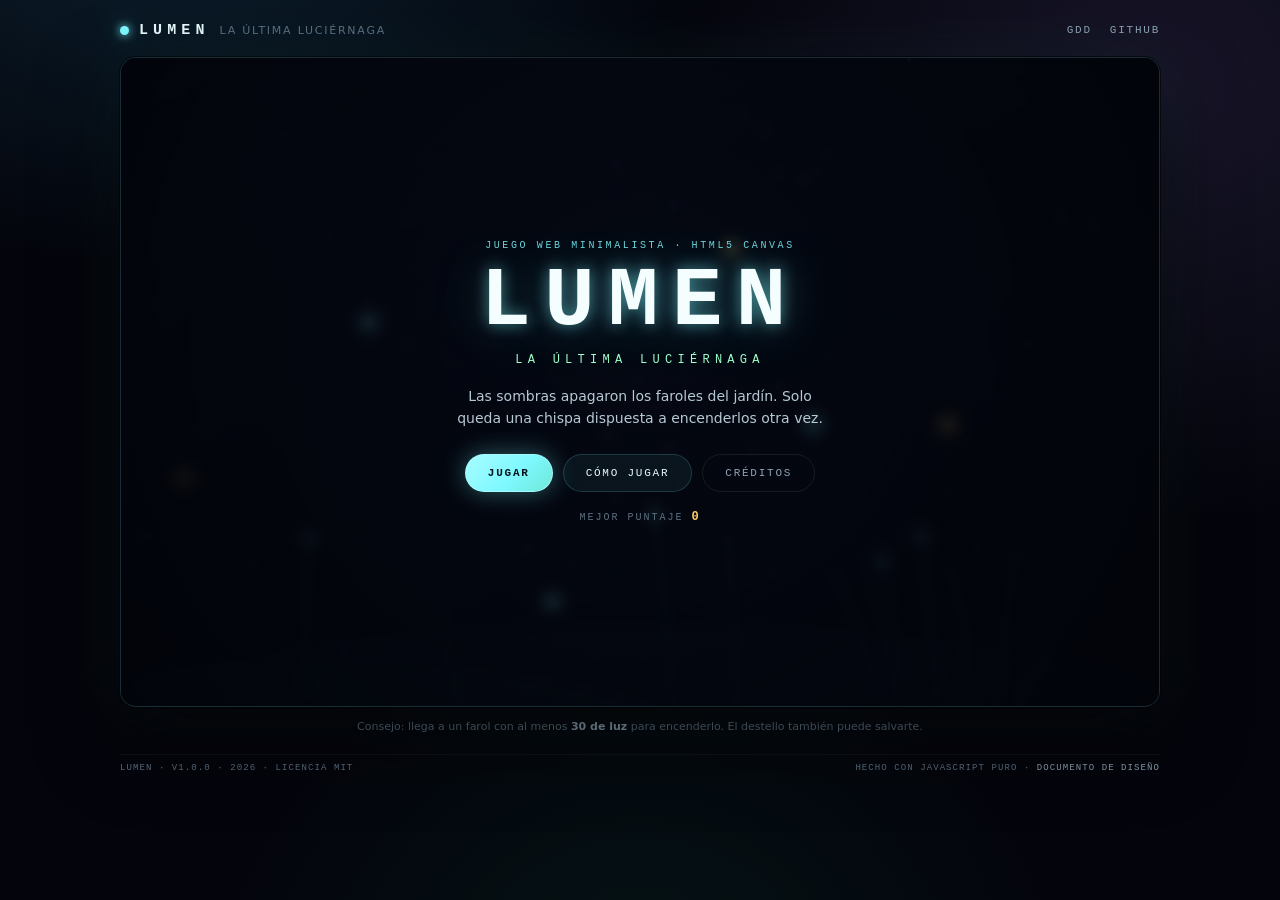
==== index.html @ 003d859f "feat: LUMEN jugable con Canvas 2D, niveles, puntaje y audio" ====
<!DOCTYPE html>
<html lang="es">
<head>
  <meta charset="utf-8">
  <meta name="viewport" content="width=device-width, initial-scale=1, viewport-fit=cover">
  <title>LUMEN — La última luciérnaga</title>
  <meta name="description" content="LUMEN es un juego web indie minimalista: guía a la última luciérnaga, recolecta luz y vuelve a encender los faroles del jardín. HTML5 Canvas + Web Audio, sin dependencias.">
  <meta name="theme-color" content="#04050c">
  <meta property="og:title" content="LUMEN — La última luciérnaga">
  <meta property="og:description" content="Un arcade minimalista hecho con JavaScript puro. Juega en línea, sin instalar nada.">
  <meta property="og:type" content="website">
  <link rel="icon" href="assets/favicon.svg" type="image/svg+xml">
  <link rel="stylesheet" href="css/style.css">
  <script>
    /* Modo captura: desactiva transiciones para tomas de documentación. */
    if (new URLSearchParams(location.search).has('capture')) {
      document.documentElement.classList.add('capture');
    }
  </script>
</head>
<body>
  <div class="page-glow" aria-hidden="true"></div>

  <main class="page">
    <header class="site-header">
      <div class="brand">
        <span class="brand-dot" aria-hidden="true"></span>
        <span class="brand-name">LUMEN</span>
        <span class="brand-sub">la última luciérnaga</span>
      </div>
      <nav class="site-nav" aria-label="Enlaces del proyecto">
        <a href="docs/GDD.md">GDD</a>
        <a id="repoLink" href="#" target="_blank" rel="noopener">GitHub</a>
      </nav>
    </header>

    <section class="stage">
      <div class="frame" id="frame">
        <canvas id="game" width="960" height="600" aria-label="Área de juego de LUMEN. Usa las flechas o WASD para mover la luciérnaga."></canvas>

        <div class="hud" id="hud" aria-hidden="false">
          <div class="hud-left">
            <span class="hud-level" id="hudLevel">NIVEL 1</span>
            <span class="hud-levelname" id="hudLevelName">Jardín de musgo</span>
          </div>
          <div class="hud-center">
            <div class="energy" id="energyBar" role="progressbar" aria-label="Luz" aria-valuemin="0" aria-valuemax="100" aria-valuenow="100">
              <div class="energy-fill" id="energyFill"></div>
            </div>
            <span class="energy-label" id="energyLabel">LUZ 100</span>
          </div>
          <div class="hud-right">
            <span class="hud-score" id="hudScore">0</span>
            <button class="icon-btn" id="muteBtn" type="button" aria-pressed="false">SONIDO SÍ</button>
            <button class="icon-btn" id="pauseBtn" type="button">PAUSA</button>
          </div>
        </div>

        <div class="hud-bottom">
          <div class="lanterns" id="lanterns" aria-label="Faroles encendidos"></div>
          <div class="combo" id="combo"></div>
        </div>

        <button class="dash-btn" id="dashBtn" type="button" aria-label="Usar destello">DESTELLO</button>

        <div class="overlay" id="overlay">
          <section class="panel" id="panel-menu">
            <p class="eyebrow">Juego web minimalista · HTML5 Canvas</p>
            <h1 class="title">LUMEN</h1>
            <p class="subtitle">La última luciérnaga</p>
            <p class="lede">Las sombras apagaron los faroles del jardín. Solo queda una chispa dispuesta a encenderlos otra vez.</p>
            <div class="menu-actions">
              <button class="btn primary" type="button" data-action="play">Jugar</button>
              <button class="btn" type="button" data-action="help">Cómo jugar</button>
              <button class="btn ghost" type="button" data-action="credits">Créditos</button>
            </div>
            <p class="best">Mejor puntaje <strong id="menuBest">0</strong></p>
          </section>

          <section class="panel wide" id="panel-help" hidden>
            <h2>Cómo jugar</h2>
            <p class="lede left">Eres <strong>Lumen</strong>, la última luciérnaga. Tu luz se consume sola: recoge chispas para mantenerla y enciende los <strong>3 faroles</strong> de cada nivel. Si tu luz llega a cero, el jardín se apaga contigo.</p>

            <div class="keys">
              <div><span class="key-label">Mover</span><span><kbd>W</kbd><kbd>A</kbd><kbd>S</kbd><kbd>D</kbd> o <kbd>↑</kbd><kbd>←</kbd><kbd>↓</kbd><kbd>→</kbd></span></div>
              <div><span class="key-label">Destello</span><span><kbd>Espacio</kbd> · cuesta 12 de luz y disipa sombras</span></div>
              <div><span class="key-label">Pausa</span><span><kbd>P</kbd> o <kbd>Esc</kbd></span></div>
              <div><span class="key-label">Sonido</span><span><kbd>M</kbd></span></div>
              <div><span class="key-label">Táctil</span><span>Arrastra el dedo para volar · botón <em>Destello</em></span></div>
            </div>

            <ul class="rules">
              <li>Recolectar una chispa suma <strong>+15 de luz</strong> y puntos según tu combo.</li>
              <li>Encender un farol cuesta <strong>30 de luz</strong>, otorga puntos y barre las sombras cercanas.</li>
              <li>Cada golpe de sombra te quita <strong>22 de luz</strong> y te empuja.</li>
              <li>El combo sube con cada chispa recogida en menos de 2.2 s (máximo ×9).</li>
            </ul>

            <div class="panel-actions">
              <button class="btn primary" type="button" data-action="play">Jugar</button>
              <button class="btn ghost" type="button" data-action="menu">Volver</button>
            </div>
          </section>

          <section class="panel" id="panel-credits" hidden>
            <p class="eyebrow">Créditos</p>
            <h2>LUMEN</h2>
            <p class="credit-name" id="creditName">Diego Alejandro Franco Partida</p>
            <p class="credit-role">Diseño, programación, arte vectorial y audio sintetizado</p>
            <ul class="credit-list">
              <li><strong>Motor:</strong> JavaScript puro + Canvas 2D + Web Audio API</li>
              <li><strong>Música y SFX:</strong> síntesis procedural en el navegador (sin archivos de audio)</li>
              <li><strong>Tipografía:</strong> tipografías del sistema (sin dependencias externas)</li>
              <li><strong>Inspiración:</strong> arcades minimalistas y la luz de las luciérnagas</li>
              <li><strong>Licencia:</strong> MIT · código abierto</li>
            </ul>
            <p class="credit-links">
              <a class="repo-link" href="#" target="_blank" rel="noopener">Repositorio</a>
              <span aria-hidden="true">·</span>
              <a class="pages-link" href="#" target="_blank" rel="noopener">Jugar en línea</a>
            </p>
            <div class="panel-actions">
              <button class="btn ghost" type="button" data-action="menu">Volver</button>
            </div>
          </section>

          <section class="panel" id="panel-pause" hidden>
            <p class="eyebrow">Pausa</p>
            <h2>El jardín espera</h2>
            <p class="lede">Nivel <strong id="pauseLevel">1</strong> · Puntos <strong id="pauseScore">0</strong></p>
            <div class="panel-actions">
              <button class="btn primary" type="button" data-action="resume">Continuar</button>
              <button class="btn" type="button" data-action="restart">Reiniciar partida</button>
              <button class="btn ghost" type="button" data-action="menu">Salir al menú</button>
            </div>
          </section>

          <section class="panel" id="panel-intro" hidden>
            <p class="eyebrow" id="introLevel">Nivel 1</p>
            <h2 id="introName">Jardín de musgo</h2>
            <p class="lede" id="introText">La luz vuelve poco a poco.</p>
            <p class="count" id="introCount">Comienza en 3…</p>
            <div class="panel-actions">
              <button class="btn primary" type="button" data-action="skipIntro">Empezar ya</button>
            </div>
          </section>

          <section class="panel" id="panel-clear" hidden>
            <p class="eyebrow">Nivel superado</p>
            <h2 id="clearTitle">El jardín respira</h2>
            <dl class="stats">
              <div><dt>Tiempo</dt><dd id="clearTime">0 s</dd></div>
              <div><dt>Bonus de tiempo</dt><dd id="clearTimeBonus">0</dd></div>
              <div><dt>Luz restante</dt><dd id="clearLightBonus">0</dd></div>
              <div><dt>Puntaje total</dt><dd id="clearScore">0</dd></div>
            </dl>
            <div class="panel-actions">
              <button class="btn primary" type="button" data-action="next" id="clearNext">Siguiente nivel</button>
            </div>
          </section>

          <section class="panel" id="panel-gameover" hidden>
            <p class="eyebrow">La noche ganó esta vez</p>
            <h2>Tu luz se apagó</h2>
            <p class="lede">Llegaste al nivel <strong id="overLevel">1</strong>. Las chispas seguirán ahí cuando vuelvas.</p>
            <dl class="stats">
              <div><dt>Puntaje</dt><dd id="overScore">0</dd></div>
              <div><dt>Récord</dt><dd id="overBest">0</dd></div>
            </dl>
            <div class="panel-actions">
              <button class="btn primary" type="button" data-action="restart">Reintentar</button>
              <button class="btn ghost" type="button" data-action="menu">Menú</button>
            </div>
          </section>

          <section class="panel" id="panel-victory" hidden>
            <p class="eyebrow">Final</p>
            <h2>El jardín vuelve a brillar</h2>
            <p class="lede">Cinco noches, quince faroles. Lumen no está sola: su luz quedó en cada rincón.</p>
            <dl class="stats">
              <div><dt>Puntaje final</dt><dd id="victoryScore">0</dd></div>
              <div><dt>Récord</dt><dd id="victoryBest">0</dd></div>
            </dl>
            <div class="panel-actions">
              <button class="btn primary" type="button" data-action="restart">Jugar otra vez</button>
              <button class="btn ghost" type="button" data-action="menu">Menú</button>
            </div>
          </section>
        </div>
      </div>

      <p class="stage-hint">Consejo: llega a un farol con al menos <strong>30 de luz</strong> para encenderlo. El destello también puede salvarte.<span class="rotate-hint">Gira el teléfono en horizontal para jugar con más espacio.</span></p>
    </section>

    <footer class="site-footer">
      <span>LUMEN · v1.0.0 · <span id="footerYear">2026</span> · Licencia MIT</span>
      <span>Hecho con JavaScript puro · <a href="docs/GDD.md">Documento de diseño</a></span>
    </footer>
  </main>

  <noscript>
    <p style="text-align:center;padding:24px">LUMEN necesita JavaScript para funcionar. Actívalo y recarga la página.</p>
  </noscript>

  <script src="js/config.js"></script>
  <script src="js/audio.js"></script>
  <script src="js/game.js"></script>
</body>
</html>
---- css/style.css ----
/* LUMEN — hoja de estilos
   Estética: noche, luz bioluminiscente, interfaz mínima. */

:root {
  --bg: #04050c;
  --bg-soft: #070b16;
  --ink: #e9fbff;
  --muted: #8ea4b6;
  --faint: #5c7182;
  --cyan: #7ef9ff;
  --mint: #9dffcb;
  --amber: #ffd166;
  --violet: #a78bfa;
  --rose: #ff7b9c;
  --line: rgba(126, 249, 255, 0.16);
  --line-soft: rgba(255, 255, 255, 0.08);
  --panel: rgba(5, 9, 19, 0.82);
  --mono: ui-monospace, SFMono-Regular, "SF Mono", Menlo, Consolas, "Liberation Mono", monospace;
  --sans: "Segoe UI", system-ui, -apple-system, "Helvetica Neue", Arial, sans-serif;
}

* { box-sizing: border-box; }

html { height: 100%; }

body {
  margin: 0;
  min-height: 100%;
  background: var(--bg);
  color: var(--ink);
  font-family: var(--sans);
  -webkit-font-smoothing: antialiased;
  overflow-x: hidden;
}

.page-glow {
  position: fixed;
  inset: 0;
  z-index: -1;
  background:
    radial-gradient(900px 600px at 15% -10%, rgba(56, 189, 248, 0.14), transparent 60%),
    radial-gradient(800px 700px at 90% 10%, rgba(167, 139, 250, 0.12), transparent 62%),
    radial-gradient(700px 600px at 50% 110%, rgba(16, 185, 129, 0.08), transparent 60%),
    var(--bg);
}

.page {
  width: 100%;
  max-width: 1080px;
  margin: 0 auto;
  padding: 22px 20px 36px;
  display: flex;
  flex-direction: column;
  gap: 18px;
}

/* ---------- Cabecera ---------- */

.site-header {
  display: flex;
  align-items: center;
  justify-content: space-between;
  gap: 16px;
  flex-wrap: wrap;
}

.brand {
  display: flex;
  align-items: baseline;
  gap: 10px;
  min-width: 0;
}

.brand-dot {
  width: 9px;
  height: 9px;
  border-radius: 50%;
  background: var(--cyan);
  box-shadow: 0 0 10px var(--cyan), 0 0 26px rgba(126, 249, 255, 0.55);
  align-self: center;
  animation: pulse 3.4s ease-in-out infinite;
}

.brand-name {
  font-family: var(--mono);
  font-size: 15px;
  letter-spacing: 0.34em;
  font-weight: 700;
}

.brand-sub {
  color: var(--faint);
  font-size: 11px;
  letter-spacing: 0.16em;
  text-transform: uppercase;
  white-space: nowrap;
}

.site-nav {
  display: flex;
  gap: 18px;
  font-family: var(--mono);
  font-size: 11px;
  letter-spacing: 0.16em;
  text-transform: uppercase;
}

.site-nav a,
.site-footer a {
  color: var(--muted);
  text-decoration: none;
  border-bottom: 1px solid transparent;
  transition: color 0.2s ease, border-color 0.2s ease;
}

.site-nav a:hover,
.site-nav a:focus-visible,
.site-footer a:hover,
.site-footer a:focus-visible {
  color: var(--cyan);
  border-color: rgba(126, 249, 255, 0.4);
}

/* ---------- Escenario ---------- */

.stage {
  display: flex;
  flex-direction: column;
  gap: 10px;
}

.frame {
  position: relative;
  width: 100%;
  aspect-ratio: 8 / 5;
  border-radius: 16px;
  overflow: hidden;
  border: 1px solid var(--line);
  background: #05060f;
  box-shadow:
    0 0 0 1px rgba(0, 0, 0, 0.55),
    0 30px 80px rgba(0, 0, 0, 0.6),
    0 0 70px rgba(126, 249, 255, 0.06);
  isolation: isolate;
}

#game {
  display: block;
  width: 100%;
  height: 100%;
  touch-action: none;
  cursor: crosshair;
}

/* ---------- HUD ---------- */

.hud,
.hud-bottom {
  position: absolute;
  left: 0;
  right: 0;
  z-index: 5;
  display: flex;
  align-items: center;
  gap: 14px;
  padding: 14px 16px;
  font-family: var(--mono);
  font-size: 11px;
  letter-spacing: 0.12em;
  text-transform: uppercase;
  color: var(--muted);
  opacity: 0;
  pointer-events: none;
  transition: opacity 0.35s ease;
}

.hud { top: 0; }
.hud-bottom { bottom: 0; justify-content: space-between; }

.frame.hud-on .hud,
.frame.hud-on .hud-bottom { opacity: 1; }

.hud-left {
  display: flex;
  flex-direction: column;
  gap: 3px;
  min-width: 118px;
}

.hud-level { color: var(--cyan); text-shadow: 0 0 12px rgba(126, 249, 255, 0.45); }
.hud-levelname { color: var(--faint); font-size: 10px; letter-spacing: 0.1em; }

.hud-center {
  flex: 1;
  display: flex;
  align-items: center;
  gap: 10px;
  justify-content: center;
  min-width: 0;
}

.energy {
  position: relative;
  width: min(300px, 42vw);
  height: 7px;
  border-radius: 999px;
  border: 1px solid rgba(126, 249, 255, 0.22);
  background: rgba(6, 14, 24, 0.8);
  overflow: hidden;
}

.energy-fill {
  position: absolute;
  inset: 0;
  transform-origin: left center;
  transform: scaleX(1);
  background: linear-gradient(90deg, #38bdf8, var(--cyan) 55%, var(--mint));
  box-shadow: 0 0 14px rgba(126, 249, 255, 0.65);
  transition: background 0.3s ease;
}

.energy.low .energy-fill {
  background: linear-gradient(90deg, #f97316, var(--rose));
  box-shadow: 0 0 14px rgba(255, 123, 156, 0.7);
  animation: pulse 0.9s ease-in-out infinite;
}

.energy-label { color: var(--faint); white-space: nowrap; font-size: 10px; }

.hud-right {
  display: flex;
  align-items: center;
  gap: 10px;
  justify-content: flex-end;
  min-width: 118px;
}

.hud-score {
  color: var(--amber);
  font-size: 14px;
  letter-spacing: 0.08em;
  text-shadow: 0 0 14px rgba(255, 209, 102, 0.35);
  font-variant-numeric: tabular-nums;
}

.icon-btn,
.dash-btn {
  font-family: var(--mono);
  font-size: 9px;
  letter-spacing: 0.1em;
  color: var(--muted);
  background: rgba(8, 15, 26, 0.66);
  border: 1px solid var(--line-soft);
  border-radius: 999px;
  padding: 6px 10px;
  cursor: pointer;
  pointer-events: auto;
  transition: color 0.2s ease, border-color 0.2s ease, background 0.2s ease;
}

.icon-btn:hover,
.icon-btn:focus-visible,
.dash-btn:hover,
.dash-btn:focus-visible {
  color: var(--cyan);
  border-color: rgba(126, 249, 255, 0.45);
  background: rgba(126, 249, 255, 0.08);
}

.hud .icon-btn { pointer-events: none; }
.frame.hud-on .hud .icon-btn { pointer-events: auto; }

.lanterns { display: flex; align-items: center; gap: 8px; }

.lanterns::before {
  content: "FAROLES";
  font-size: 9px;
  color: var(--faint);
  letter-spacing: 0.16em;
}

.dot {
  width: 9px;
  height: 9px;
  border-radius: 50%;
  border: 1px solid rgba(255, 209, 102, 0.4);
  background: transparent;
  transition: background 0.3s ease, box-shadow 0.3s ease;
}

.dot.lit {
  background: var(--amber);
  box-shadow: 0 0 10px var(--amber), 0 0 22px rgba(255, 209, 102, 0.5);
}

.combo {
  color: var(--amber);
  font-size: 12px;
  letter-spacing: 0.14em;
  opacity: 0;
  transform: translateY(4px);
  transition: opacity 0.2s ease, transform 0.2s ease;
  text-shadow: 0 0 16px rgba(255, 209, 102, 0.5);
}

.combo.on { opacity: 1; transform: translateY(0); }

.dash-btn {
  display: none;
  position: absolute;
  right: 16px;
  bottom: 48px;
  z-index: 7;
  width: 74px;
  height: 74px;
  border-radius: 50%;
  font-size: 9px;
  background: rgba(10, 22, 34, 0.75);
  border-color: rgba(126, 249, 255, 0.3);
  color: var(--cyan);
  touch-action: none;
  -webkit-user-select: none;
  user-select: none;
}

/* ---------- Overlays / paneles ---------- */

.overlay {
  position: absolute;
  inset: 0;
  z-index: 10;
  display: grid;
  place-items: center;
  padding: 22px;
  background: radial-gradient(circle at 50% 42%, rgba(6, 10, 22, 0.62), rgba(2, 4, 10, 0.93));
  -webkit-backdrop-filter: blur(4px);
  backdrop-filter: blur(4px);
  opacity: 0;
  visibility: hidden;
  transition: opacity 0.28s ease, visibility 0.28s ease;
}

.overlay.is-visible { opacity: 1; visibility: visible; }

.panel {
  width: min(520px, 100%);
  max-height: 100%;
  overflow-y: auto;
  text-align: center;
  padding: 8px 4px;
  animation: rise 0.35s ease both;
}

.panel.wide { width: min(620px, 100%); }

.eyebrow {
  margin: 0 0 12px;
  font-family: var(--mono);
  font-size: 10px;
  letter-spacing: 0.26em;
  text-transform: uppercase;
  color: var(--cyan);
  opacity: 0.85;
}

.title {
  margin: 0;
  font-family: var(--mono);
  font-size: clamp(44px, 9vw, 84px);
  line-height: 0.92;
  letter-spacing: 0.16em;
  font-weight: 700;
  color: #f4feff;
  text-shadow:
    0 0 16px rgba(126, 249, 255, 0.55),
    0 0 54px rgba(126, 249, 255, 0.28),
    0 0 120px rgba(126, 249, 255, 0.14);
}

.subtitle {
  margin: 12px 0 0;
  font-family: var(--mono);
  font-size: clamp(10px, 1.6vw, 12px);
  letter-spacing: 0.44em;
  text-transform: uppercase;
  color: var(--mint);
}

.lede {
  margin: 18px auto 0;
  max-width: 44ch;
  color: #b6c9d5;
  font-size: 14px;
  line-height: 1.6;
}

.lede.left { text-align: left; margin-left: 0; margin-right: 0; max-width: none; }
.lede strong { color: var(--ink); font-weight: 600; }

.panel h2 {
  margin: 0 0 10px;
  font-family: var(--mono);
  font-size: clamp(20px, 3.4vw, 28px);
  letter-spacing: 0.06em;
  color: var(--ink);
}

.menu-actions,
.panel-actions {
  display: flex;
  flex-wrap: wrap;
  justify-content: center;
  gap: 10px;
  margin-top: 24px;
}

.btn {
  display: inline-flex;
  align-items: center;
  justify-content: center;
  gap: 8px;
  padding: 12px 22px;
  border-radius: 999px;
  border: 1px solid var(--line);
  background: rgba(126, 249, 255, 0.06);
  color: var(--ink);
  font-family: var(--mono);
  font-size: 11px;
  letter-spacing: 0.16em;
  text-transform: uppercase;
  cursor: pointer;
  transition: transform 0.15s ease, background 0.2s ease, border-color 0.2s ease, box-shadow 0.2s ease;
}

.btn:hover,
.btn:focus-visible {
  background: rgba(126, 249, 255, 0.14);
  border-color: rgba(126, 249, 255, 0.5);
  box-shadow: 0 0 22px rgba(126, 249, 255, 0.16);
  transform: translateY(-1px);
}

.btn:active { transform: translateY(1px); }

.btn.primary {
  background: linear-gradient(135deg, #a8fcff, #7ef9ff 55%, #6fe7d8);
  border-color: rgba(168, 252, 255, 0.9);
  color: #02141b;
  font-weight: 700;
  box-shadow: 0 0 24px rgba(126, 249, 255, 0.35);
}

.btn.primary:hover,
.btn.primary:focus-visible {
  background: linear-gradient(135deg, #c8ffff, #9dfffb 55%, #86f2e6);
  box-shadow: 0 0 34px rgba(126, 249, 255, 0.5);
}

.btn.ghost {
  background: transparent;
  border-color: var(--line-soft);
  color: var(--muted);
}

.best {
  margin: 18px 0 0;
  font-family: var(--mono);
  font-size: 10px;
  letter-spacing: 0.2em;
  text-transform: uppercase;
  color: var(--faint);
}

.best strong { color: var(--amber); font-size: 12px; }

/* Listas y tablas de los paneles */

.keys {
  display: flex;
  flex-direction: column;
  gap: 8px;
  margin: 20px 0;
  padding: 14px 16px;
  border: 1px solid var(--line-soft);
  border-radius: 12px;
  background: rgba(255, 255, 255, 0.02);
  font-size: 12px;
  color: #b6c9d5;
  text-align: left;
}

.keys > div { display: flex; justify-content: space-between; gap: 14px; flex-wrap: wrap; }

.key-label {
  font-family: var(--mono);
  font-size: 9px;
  letter-spacing: 0.16em;
  text-transform: uppercase;
  color: var(--faint);
  padding-top: 3px;
  white-space: nowrap;
}

kbd {
  display: inline-block;
  padding: 2px 6px;
  margin: 0 1px;
  border: 1px solid rgba(255, 255, 255, 0.16);
  border-bottom-width: 2px;
  border-radius: 5px;
  background: rgba(255, 255, 255, 0.05);
  font-family: var(--mono);
  font-size: 10px;
  color: var(--ink);
}

.rules {
  margin: 0 auto;
  padding-left: 18px;
  max-width: 52ch;
  text-align: left;
  font-size: 12px;
  line-height: 1.75;
  color: #a9bdc9;
}

.rules li::marker { color: var(--cyan); }
.rules strong { color: var(--ink); }

.stats {
  display: grid;
  grid-template-columns: 1fr 1fr;
  gap: 8px;
  margin: 20px 0 0;
}

.stats > div {
  border: 1px solid var(--line-soft);
  border-radius: 10px;
  padding: 10px 12px;
  background: rgba(255, 255, 255, 0.02);
}

.stats dt {
  font-family: var(--mono);
  font-size: 9px;
  letter-spacing: 0.14em;
  text-transform: uppercase;
  color: var(--faint);
}

.stats dd {
  margin: 4px 0 0;
  font-family: var(--mono);
  font-size: 16px;
  color: var(--amber);
}

.count {
  margin: 18px 0 0;
  font-family: var(--mono);
  font-size: 11px;
  letter-spacing: 0.18em;
  text-transform: uppercase;
  color: var(--muted);
}

.credit-name {
  margin: 6px 0 0;
  font-family: var(--mono);
  font-size: 16px;
  letter-spacing: 0.04em;
  color: var(--ink);
}

.credit-role {
  margin: 4px 0 0;
  font-size: 12px;
  color: var(--muted);
}

.credit-list {
  list-style: none;
  margin: 18px auto;
  padding: 0;
  max-width: 46ch;
  text-align: left;
  font-size: 12px;
  line-height: 1.9;
  color: #a9bdc9;
}

.credit-list strong { color: var(--cyan); font-weight: 600; }

.credit-links {
  font-family: var(--mono);
  font-size: 10px;
  letter-spacing: 0.12em;
  text-transform: uppercase;
  color: var(--faint);
}

.credit-links a { color: var(--muted); text-decoration: none; border-bottom: 1px solid var(--line); }
.credit-links a:hover { color: var(--cyan); }

.panel[hidden] { display: none; }

/* ---------- Pie ---------- */

.stage-hint {
  margin: 2px 4px 0;
  text-align: center;
  font-size: 11px;
  line-height: 1.5;
  color: var(--faint);
}

.stage-hint strong { color: var(--muted); font-weight: 600; }

.rotate-hint { display: none; }

@media (max-width: 680px) and (orientation: portrait) {
  .rotate-hint {
    display: block;
    margin-top: 4px;
    color: var(--amber);
  }
}

.site-footer {
  display: flex;
  justify-content: space-between;
  gap: 12px;
  flex-wrap: wrap;
  padding-top: 8px;
  border-top: 1px solid rgba(255, 255, 255, 0.05);
  font-family: var(--mono);
  font-size: 9px;
  letter-spacing: 0.12em;
  text-transform: uppercase;
  color: var(--faint);
}

/* ---------- Animaciones ---------- */

@keyframes pulse {
  0%, 100% { opacity: 1; }
  50% { opacity: 0.55; }
}

@keyframes rise {
  from { opacity: 0; transform: translateY(10px); }
  to { opacity: 1; transform: translateY(0); }
}

/* ---------- Responsive ---------- */

@media (max-width: 680px) {
  .page { padding: 14px 10px 26px; gap: 12px; }
  .brand-sub { display: none; }
  .hud, .hud-bottom { padding: 10px 12px; gap: 8px; }
  .hud-left { min-width: 74px; }
  .hud-levelname { display: none; }
  .hud-right { min-width: 74px; gap: 6px; }
  .hud-score { font-size: 12px; }
  .icon-btn { padding: 5px 8px; font-size: 8px; }
  .energy { width: min(150px, 30vw); }
  .energy-label { display: none; }
  .overlay { padding: 12px; }
  .panel { padding: 4px 2px; }
  .lede { font-size: 12.5px; margin-top: 12px; }
  .panel-actions, .menu-actions { margin-top: 16px; gap: 8px; }
  .btn { padding: 10px 16px; font-size: 10px; }
  .stats { gap: 6px; }
  .stats dd { font-size: 14px; }
  .site-footer { justify-content: center; text-align: center; }
}

@media (hover: none) and (pointer: coarse) {
  .dash-btn { display: block; }
}

@media (prefers-reduced-motion: reduce) {
  *, *::before, *::after {
    animation-duration: 0.001ms !important;
    animation-iteration-count: 1 !important;
    transition-duration: 0.001ms !important;
  }
}

/* Modo captura (documentación): sin transiciones ni animaciones */
html.capture *,
html.capture *::before,
html.capture *::after {
  animation: none !important;
  transition: none !important;
}
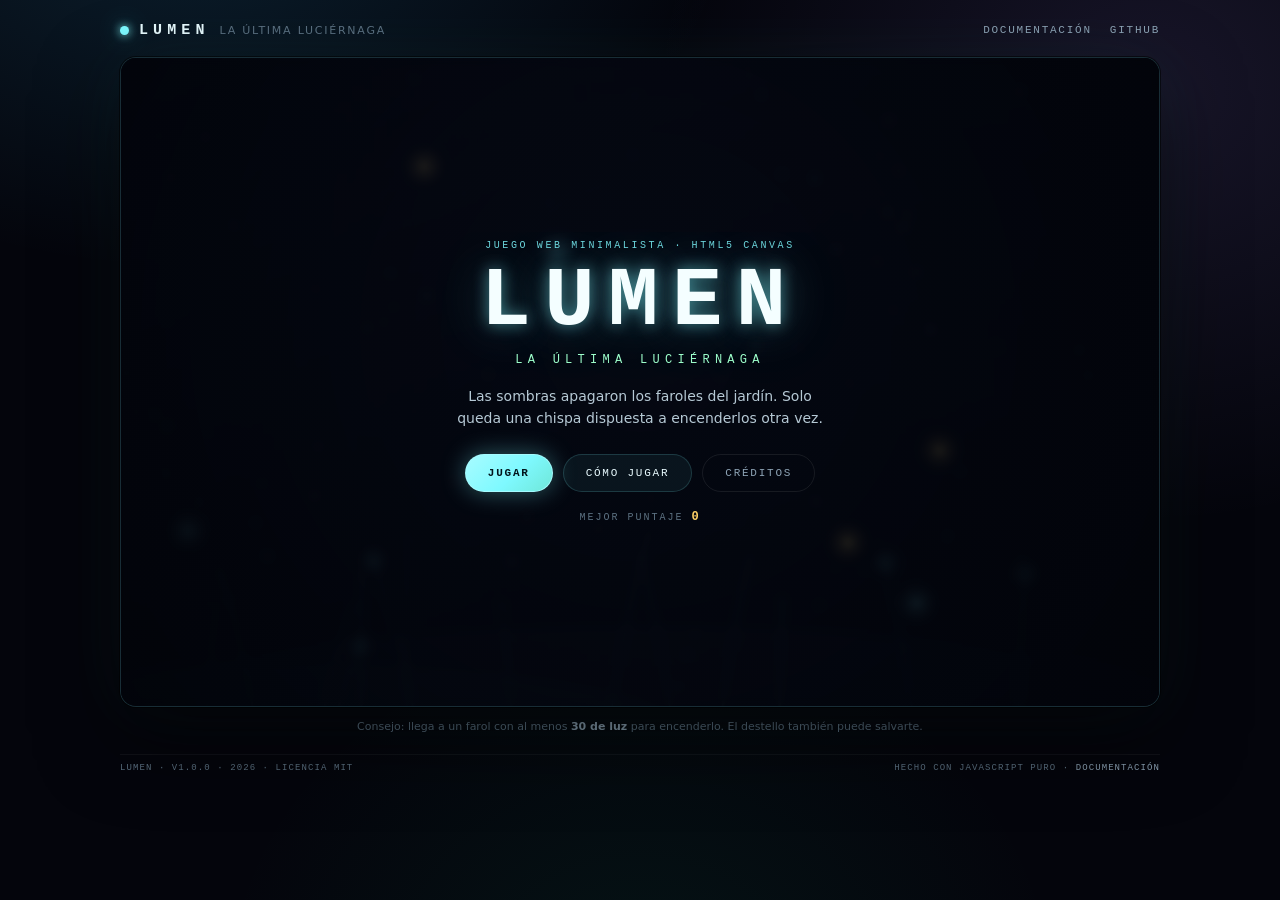
==== commit 680f1099: "docs(site): portafolio HTML navegable, PDF entregables y apartado de mecánicas" ====
--- a/index.html
+++ b/index.html
@@ -29,7 +29,7 @@
         <span class="brand-sub">la última luciérnaga</span>
       </div>
       <nav class="site-nav" aria-label="Enlaces del proyecto">
-        <a href="docs/GDD.md">GDD</a>
+        <a href="docs/index.html">Documentación</a>
         <a id="repoLink" href="#" target="_blank" rel="noopener">GitHub</a>
       </nav>
     </header>
@@ -194,7 +194,7 @@
 
     <footer class="site-footer">
       <span>LUMEN · v1.0.0 · <span id="footerYear">2026</span> · Licencia MIT</span>
-      <span>Hecho con JavaScript puro · <a href="docs/GDD.md">Documento de diseño</a></span>
+      <span>Hecho con JavaScript puro · <a href="docs/index.html">Documentación</a></span>
     </footer>
   </main>
 
